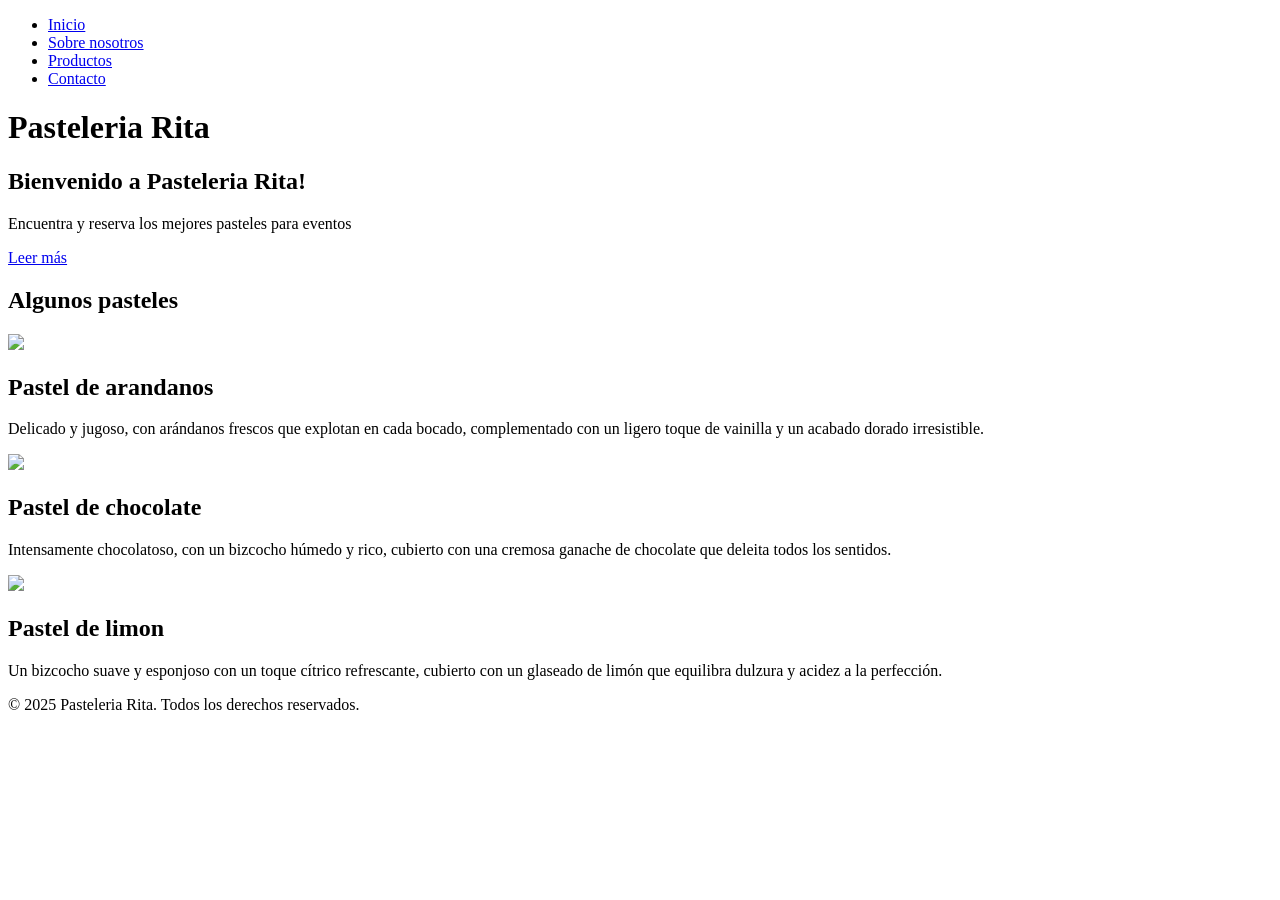
==== index.html @ a58431d0 "Agregue linea de separacion en  index.html" ====
<!DOCTYPE html>
<html lang="es">
<head>
    <meta charset="UTF-8">
    <meta name="viewport" content="width=device-width, initial-scale=1.0">
    <title>Pasteleria Rita</title>
    <link rel="preconnect" href="https://fonts.googleapis.com">
<link rel="preconnect" href="https://fonts.gstatic.com" crossorigin>
<link href="https://fonts.googleapis.com/css2?family=Playwrite+AU+SA:wght@100..400&display=swap" rel="stylesheet">
    <link rel="stylesheet" href="styles.css">
    <style>
        @font-face {
            font-family: 'Icons';
            src: url('fonts/icons.woff2') format('woff2'), url('fonts/icons.woff') format('woff');
            font-weight: normal;
            font-style: normal;
        }
        
    </style>
    
</head>
    
<body>

        <link rel="preconnect" href="https://fonts.googleapis.com">
        <link rel="preconnect" href="https://fonts.gstatic.com" crossorigin>
        <link href="https://fonts.googleapis.com/css2?family=Ingrid+Darling&display=swap" rel="stylesheet"> 

    <header>

        <div class="botonesHeader">
            <nav>
                <ul>
                    <li><a href="index.html">Inicio</a></li>
                    <li><a href="sobre nosotros.html">Sobre nosotros</a></li>
                    <li><a href="#services">Productos</a></li>
                    <li><a href="#contact">Contacto</a></li>
                </ul>
            </nav>
        </div>

        <div id="logo"> <h1>Pasteleria Rita</h1></div>

    </header>

    <section id="hero" class="hero">
        <div class="hero-text">
            <h1>Bienvenido a Pasteleria Rita!</h1>
            <p>Encuentra y reserva los mejores 
                pasteles para eventos</p>
            <a href="pagina2.html" class="boton">Leer más</a>
        
    </section>

    <!--<section id="services" class="services">
        <article>
            <div class="icon"><svg xmlns="http://www.w3.org/2000/svg" height="40px" viewBox="0 -960 960 960" width="40px" fill="undefined"><path d="M186.67-633.33h586.66v-113.34H186.67v113.34Zm0 0v-113.34 113.34Zm0 553.33q-27 0-46.84-19.83Q120-119.67 120-146.67v-600q0-27 19.83-46.83 19.84-19.83 46.84-19.83h56.66V-880h70v66.67h333.34V-880h70v66.67h56.66q27 0 46.84 19.83Q840-773.67 840-746.67v280.34q-15.78-7.86-32.39-13.1-16.61-5.24-34.28-8.24v-79H186.67v420h296.66q6.34 18.67 14.84 35 8.5 16.34 20.16 31.67H186.67Zm540.66 40q-79.95 0-136.31-56.35-56.35-56.36-56.35-136.32 0-79.95 56.35-136.31 56.36-56.35 136.31-56.35 79.96 0 136.32 56.35Q920-312.62 920-232.67q0 79.96-56.35 136.32Q807.29-40 727.33-40Zm61.17-93.67 27.83-28-75-75v-112H702V-222l86.5 88.33Z"/></svg></div>
            <h2>Agendar pedido</h2>
            <p>Programa facilmente tus pedidos</p>
            <button>Leer más</button>
        </article>
        <article>
            <svg xmlns="http://www.w3.org/2000/svg" height="40px" viewBox="0 -960 960 960" width="40px" fill="#000000"><path d="M796-120q-119 0-240-55.5T333-333Q231-435 175.5-556T120-796q0-18.86 12.57-31.43T164-840h147.33q14 0 24.34 9.83Q346-820.33 349.33-806l26.62 130.43q2.05 14.9-.62 26.24-2.66 11.33-10.82 19.48L265.67-530q24 41.67 52.5 78.5T381-381.33q35 35.66 73.67 65.5Q493.33-286 536-262.67l94.67-96.66q9.66-10.34 23.26-14.5 13.61-4.17 26.74-2.17L806-349.33q14.67 4 24.33 15.53Q840-322.27 840-308v144q0 18.86-12.57 31.43T796-120ZM233-592l76-76.67-21-104.66H187q3 41.66 13.67 86Q211.33-643 233-592Zm365.33 361.33q40.34 18.34 85.84 29.67 45.5 11.33 89.16 13.67V-288l-100-20.33-75 77.66ZM233-592Zm365.33 361.33Z"/></svg>            <h2>Contacto</h2>
            <p>Contactanos por  teléfono, correo  electrónico o visita nuestro local</p>
            <button>Leer más</button>
        </article>
        <article>
            <svg xmlns="http://www.w3.org/2000/svg" height="40px" viewBox="0 -960 960 960" width="40px" fill="#000000"><path d="M240-200h120v-240h240v240h120v-360L480-740 240-560v360Zm-80 80v-480l320-240 320 240v480H520v-240h-80v240H160Zm320-350Z"/></svg>            <h2>Ubiación</h2>
            <p>Visita nuestro local para ver nuestros pasteles artesanales</p>
            <button>Leer más</button>
        </article> -->


        
    <section class="intermedio">
        <h1 class="TituloInt">Algunos pasteles</h1>
        <link href="https://fonts.googleapis.com/css2?family=Ingrid+Darling&display=swap" rel="stylesheet">
        <link rel="stylesheet" href="styles.css">
      </section>
    </section>

<!--000000000000000000000000000000000000000000000000000000000000000000000000000000000000000000000000000000000000000000000000000000000000000000000000000-->
    <section class="inferior">
        <img src="Image/ArandanosPag1.jpeg">
        <div class="textoCol1">
            <h2>Pastel de arandanos</h2>
            <p>Delicado y jugoso, con arándanos frescos que explotan en cada bocado, complementado con un ligero toque de vainilla y un acabado dorado irresistible.</p>
        </div>
    </section>
<!--000000000000000000000000000000000000000000000000000000000000000000000000000000000000000000000000000000000000000000000000000000000000000000000000000-->
    <section class="separador">

    </section>
<!--000000000000000000000000000000000000000000000000000000000000000000000000000000000000000000000000000000000000000000000000000000000000000000000000000-->
    <section class="inferior2">
        <img src="Image/ChocolatePag1.jpeg">
        <div class="textoCol2">
            <h2>Pastel de chocolate</h2>
            <p>Intensamente chocolatoso, con un bizcocho húmedo y rico, cubierto con una cremosa ganache de chocolate que deleita todos los sentidos.</p>        
        </div>
    </section>
<!--000000000000000000000000000000000000000000000000000000000000000000000000000000000000000000000000000000000000000000000000000000000000000000000000000-->
    <section class="separador">

    </section> 
<!--000000000000000000000000000000000000000000000000000000000000000000000000000000000000000000000000000000000000000000000000000000000000000000000000000-->
    <section class="inferior3">
        <img src="Image/LimonPag1.jpeg">
        <div class="textoCol3">
            <h2>Pastel de limon</h2>
            <p>Un bizcocho suave y esponjoso con un toque cítrico refrescante, cubierto con un glaseado de limón que equilibra dulzura y acidez a la perfección.</p>      
        </div>
    </section>


    <footer>
        
        <p>&copy; 2025 Pasteleria Rita. Todos los derechos reservados.</p>
    </footer>
</body>
</html>
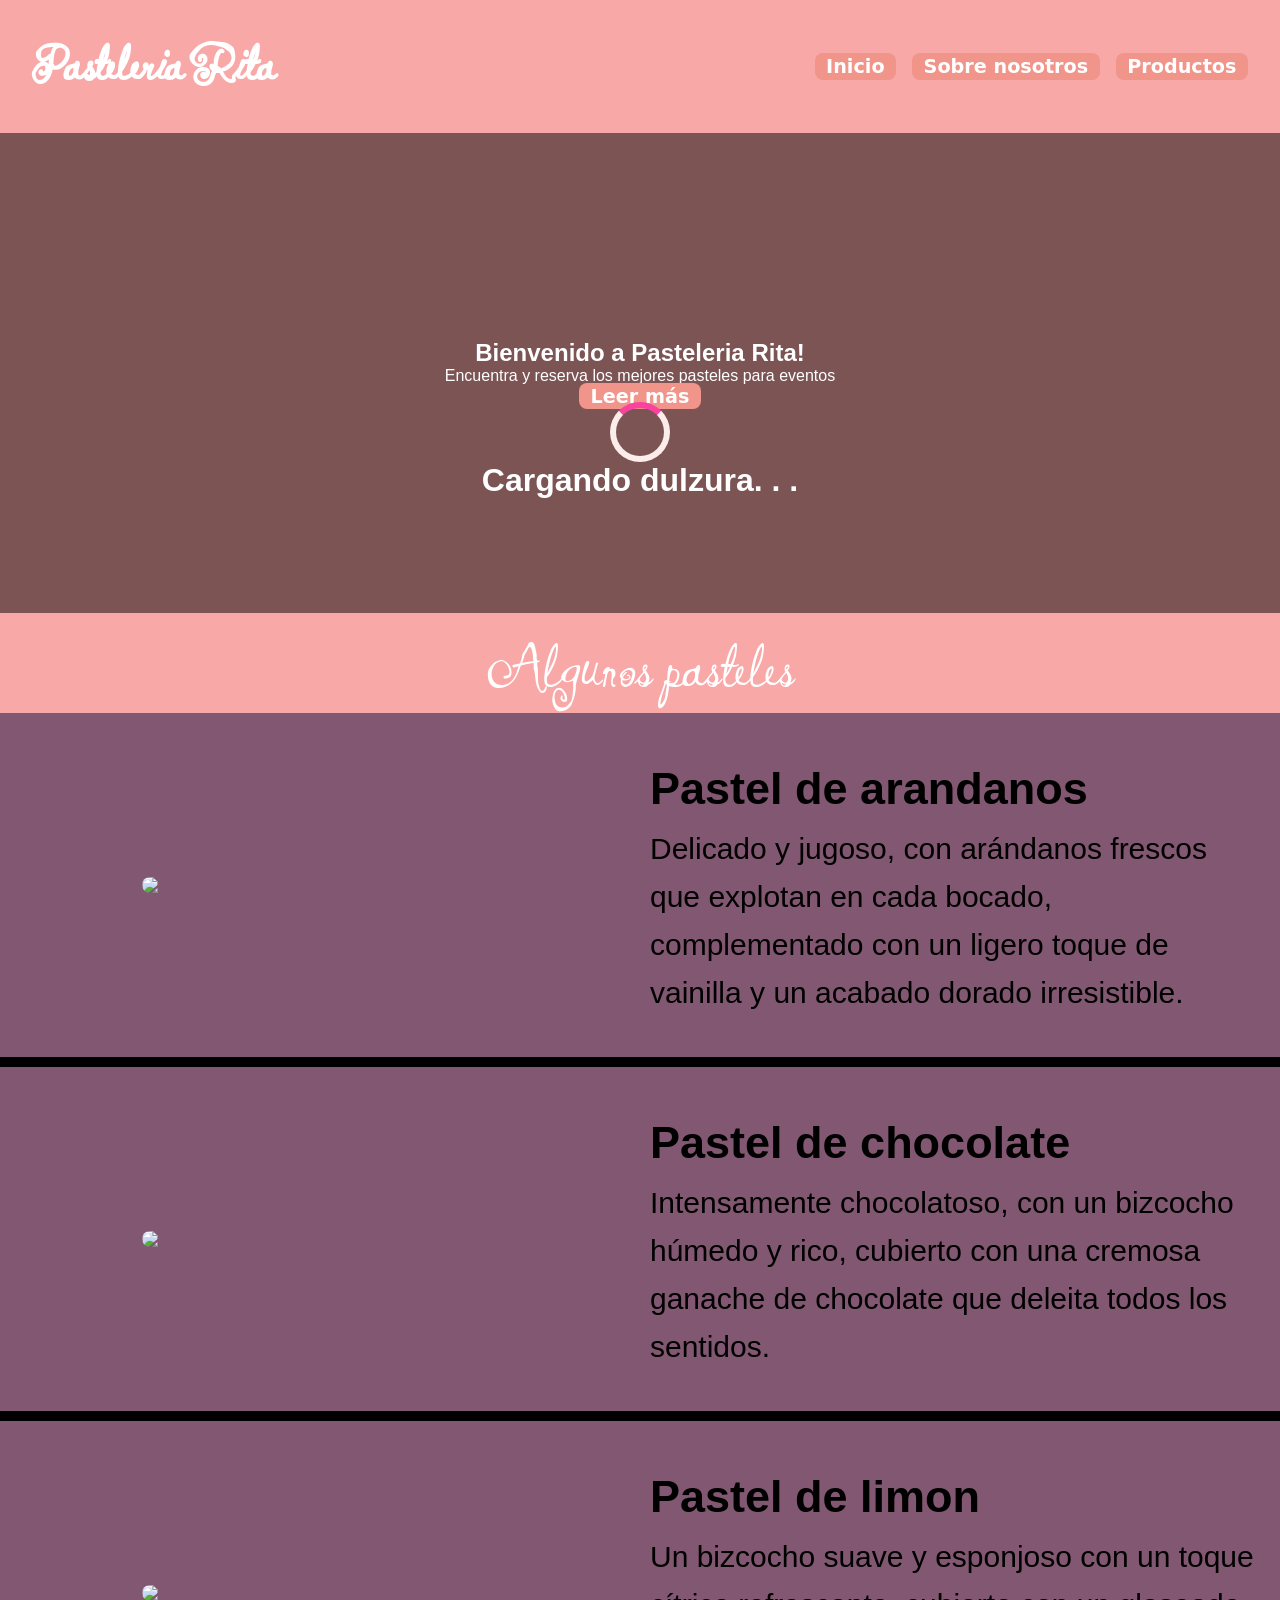
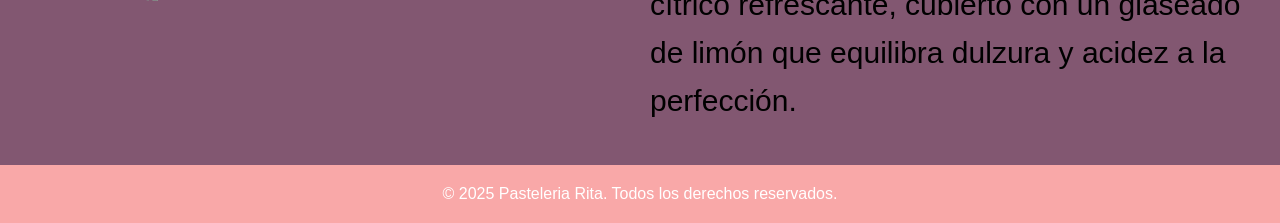
==== commit 5f9d1c5d: "Cargado de última versión" ====
--- a/index.html
+++ b/index.html
@@ -1,12 +1,22 @@
 <!DOCTYPE html>
 <html lang="es">
 <head>
+
     <meta charset="UTF-8">
-    <meta name="viewport" content="width=device-width, initial-scale=1.0">
+    <meta name="description" content="¡La Pastelería Rita estrena su nueva página web! Visitala para ver nustros productos.">
+    <meta name="keywords" content="pastelería, Rita, pasteles, celíacos, veganos, diabéticos, comida, tortas">
+    <meta name="author" content="Agustín Orlando, Veralucia Torales, Rafael Trápani">
+    <meta property="og:title" content="Pastelería Rita">
+    <meta property="og:description" content="¡La Pastelería Rita estrena su nueva página web! Visitala para ver nustros productos.">
+    <meta property="og:type" content="website">
+    <meta property="og:image" content="menu">
+    <meta property="og:url" content="https://mbupu.github.io/pasteleria_rita/">
+
     <title>Pasteleria Rita</title>
     <link rel="preconnect" href="https://fonts.googleapis.com">
 <link rel="preconnect" href="https://fonts.gstatic.com" crossorigin>
 <link href="https://fonts.googleapis.com/css2?family=Playwrite+AU+SA:wght@100..400&display=swap" rel="stylesheet">
+    <link rel="stylesheet" href="https://cdn.jsdelivr.net/npm/bootstrap-icons@1.11.3/font/bootstrap-icons.min.css">
     <link rel="stylesheet" href="styles.css">
     <style>
         @font-face {
@@ -19,103 +29,111 @@
     </style>
     
 </head>
-    
 <body>
+    <div id="loader">
+        <div class="spinner"></div>
+        <h1>Cargando dulzura. . .</h1>
+    </div>
 
-        <link rel="preconnect" href="https://fonts.googleapis.com">
-        <link rel="preconnect" href="https://fonts.gstatic.com" crossorigin>
-        <link href="https://fonts.googleapis.com/css2?family=Ingrid+Darling&display=swap" rel="stylesheet"> 
+            <link rel="preconnect" href="https://fonts.googleapis.com">
+            <link rel="preconnect" href="https://fonts.gstatic.com" crossorigin>
+            <link href="https://fonts.googleapis.com/css2?family=Ingrid+Darling&display=swap" rel="stylesheet"> 
 
-    <header>
+        <header>
 
-        <div class="botonesHeader">
-            <nav>
-                <ul>
-                    <li><a href="index.html">Inicio</a></li>
-                    <li><a href="sobre nosotros.html">Sobre nosotros</a></li>
-                    <li><a href="#services">Productos</a></li>
-                    <li><a href="#contact">Contacto</a></li>
-                </ul>
-            </nav>
-        </div>
+            <div class="logo"> <h1>Pasteleria Rita</h1></div>
 
-        <div id="logo"> <h1>Pasteleria Rita</h1></div>
+            <button class="abrir-menu" id="abrir"><i class="bi bi-list"></i></button>
+            
+                <nav class="nav" id="nav">
 
-    </header>
+                    <button class="cerrar-menu" id="cerrar"><i class="bi bi-x"></i></button>
+                    <ul class="nav-list">
+                        <li><a href="index.html">Inicio</a></li>
+                        <li><a href="sobre%20nosotros.html">Sobre nosotros</a></li>
+                        <li><a href="pagina2.html">Productos</a></li>
+                    </ul>
+                </nav>
+            
 
-    <section id="hero" class="hero">
-        <div class="hero-text">
-            <h1>Bienvenido a Pasteleria Rita!</h1>
-            <p>Encuentra y reserva los mejores 
-                pasteles para eventos</p>
-            <a href="pagina2.html" class="boton">Leer más</a>
-        
-    </section>
+        </header>
 
-    <!--<section id="services" class="services">
-        <article>
-            <div class="icon"><svg xmlns="http://www.w3.org/2000/svg" height="40px" viewBox="0 -960 960 960" width="40px" fill="undefined"><path d="M186.67-633.33h586.66v-113.34H186.67v113.34Zm0 0v-113.34 113.34Zm0 553.33q-27 0-46.84-19.83Q120-119.67 120-146.67v-600q0-27 19.83-46.83 19.84-19.83 46.84-19.83h56.66V-880h70v66.67h333.34V-880h70v66.67h56.66q27 0 46.84 19.83Q840-773.67 840-746.67v280.34q-15.78-7.86-32.39-13.1-16.61-5.24-34.28-8.24v-79H186.67v420h296.66q6.34 18.67 14.84 35 8.5 16.34 20.16 31.67H186.67Zm540.66 40q-79.95 0-136.31-56.35-56.35-56.36-56.35-136.32 0-79.95 56.35-136.31 56.36-56.35 136.31-56.35 79.96 0 136.32 56.35Q920-312.62 920-232.67q0 79.96-56.35 136.32Q807.29-40 727.33-40Zm61.17-93.67 27.83-28-75-75v-112H702V-222l86.5 88.33Z"/></svg></div>
-            <h2>Agendar pedido</h2>
-            <p>Programa facilmente tus pedidos</p>
-            <button>Leer más</button>
-        </article>
-        <article>
-            <svg xmlns="http://www.w3.org/2000/svg" height="40px" viewBox="0 -960 960 960" width="40px" fill="#000000"><path d="M796-120q-119 0-240-55.5T333-333Q231-435 175.5-556T120-796q0-18.86 12.57-31.43T164-840h147.33q14 0 24.34 9.83Q346-820.33 349.33-806l26.62 130.43q2.05 14.9-.62 26.24-2.66 11.33-10.82 19.48L265.67-530q24 41.67 52.5 78.5T381-381.33q35 35.66 73.67 65.5Q493.33-286 536-262.67l94.67-96.66q9.66-10.34 23.26-14.5 13.61-4.17 26.74-2.17L806-349.33q14.67 4 24.33 15.53Q840-322.27 840-308v144q0 18.86-12.57 31.43T796-120ZM233-592l76-76.67-21-104.66H187q3 41.66 13.67 86Q211.33-643 233-592Zm365.33 361.33q40.34 18.34 85.84 29.67 45.5 11.33 89.16 13.67V-288l-100-20.33-75 77.66ZM233-592Zm365.33 361.33Z"/></svg>            <h2>Contacto</h2>
-            <p>Contactanos por  teléfono, correo  electrónico o visita nuestro local</p>
-            <button>Leer más</button>
-        </article>
-        <article>
-            <svg xmlns="http://www.w3.org/2000/svg" height="40px" viewBox="0 -960 960 960" width="40px" fill="#000000"><path d="M240-200h120v-240h240v240h120v-360L480-740 240-560v360Zm-80 80v-480l320-240 320 240v480H520v-240h-80v240H160Zm320-350Z"/></svg>            <h2>Ubiación</h2>
-            <p>Visita nuestro local para ver nuestros pasteles artesanales</p>
-            <button>Leer más</button>
-        </article> -->
+        <section id="hero" class="hero">
+            <div class="hero-text">
+                <h1 class="h1Hero">Bienvenido a Pasteleria Rita!</h1>
+                <p class="p1Hero">Encuentra y reserva los mejores pasteles para eventos</p>
+                <a href="pagina2.html" class="boton">Leer más</a>
+            
+        </section>
+
+        <!--<section id="services" class="services">
+            <article>
+                <div class="icon"><svg xmlns="http://www.w3.org/2000/svg" height="40px" viewBox="0 -960 960 960" width="40px" fill="undefined"><path d="M186.67-633.33h586.66v-113.34H186.67v113.34Zm0 0v-113.34 113.34Zm0 553.33q-27 0-46.84-19.83Q120-119.67 120-146.67v-600q0-27 19.83-46.83 19.84-19.83 46.84-19.83h56.66V-880h70v66.67h333.34V-880h70v66.67h56.66q27 0 46.84 19.83Q840-773.67 840-746.67v280.34q-15.78-7.86-32.39-13.1-16.61-5.24-34.28-8.24v-79H186.67v420h296.66q6.34 18.67 14.84 35 8.5 16.34 20.16 31.67H186.67Zm540.66 40q-79.95 0-136.31-56.35-56.35-56.36-56.35-136.32 0-79.95 56.35-136.31 56.36-56.35 136.31-56.35 79.96 0 136.32 56.35Q920-312.62 920-232.67q0 79.96-56.35 136.32Q807.29-40 727.33-40Zm61.17-93.67 27.83-28-75-75v-112H702V-222l86.5 88.33Z"/></svg></div>
+                <h2>Agendar pedido</h2>
+                <p>Programa facilmente tus pedidos</p>
+                <button>Leer más</button>
+            </article>
+            <article>
+                <svg xmlns="http://www.w3.org/2000/svg" height="40px" viewBox="0 -960 960 960" width="40px" fill="#000000"><path d="M796-120q-119 0-240-55.5T333-333Q231-435 175.5-556T120-796q0-18.86 12.57-31.43T164-840h147.33q14 0 24.34 9.83Q346-820.33 349.33-806l26.62 130.43q2.05 14.9-.62 26.24-2.66 11.33-10.82 19.48L265.67-530q24 41.67 52.5 78.5T381-381.33q35 35.66 73.67 65.5Q493.33-286 536-262.67l94.67-96.66q9.66-10.34 23.26-14.5 13.61-4.17 26.74-2.17L806-349.33q14.67 4 24.33 15.53Q840-322.27 840-308v144q0 18.86-12.57 31.43T796-120ZM233-592l76-76.67-21-104.66H187q3 41.66 13.67 86Q211.33-643 233-592Zm365.33 361.33q40.34 18.34 85.84 29.67 45.5 11.33 89.16 13.67V-288l-100-20.33-75 77.66ZM233-592Zm365.33 361.33Z"/></svg>            <h2>Contacto</h2>
+                <p>Contactanos por  teléfono, correo  electrónico o visita nuestro local</p>
+                <button>Leer más</button>
+            </article>
+            <article>
+                <svg xmlns="http://www.w3.org/2000/svg" height="40px" viewBox="0 -960 960 960" width="40px" fill="#000000"><path d="M240-200h120v-240h240v240h120v-360L480-740 240-560v360Zm-80 80v-480l320-240 320 240v480H520v-240h-80v240H160Zm320-350Z"/></svg>            <h2>Ubiación</h2>
+                <p>Visita nuestro local para ver nuestros pasteles artesanales</p>
+                <button>Leer más</button>
+            </article> -->
 
 
-        
-    <section class="intermedio">
-        <h1 class="TituloInt">Algunos pasteles</h1>
-        <link href="https://fonts.googleapis.com/css2?family=Ingrid+Darling&display=swap" rel="stylesheet">
-        <link rel="stylesheet" href="styles.css">
-      </section>
-    </section>
+            
+        <section class="intermedio">
+            <h1 class="TituloInt">Algunos pasteles</h1>
+            <link href="https://fonts.googleapis.com/css2?family=Ingrid+Darling&display=swap" rel="stylesheet">
+            <link rel="stylesheet" href="styles.css">
+        </section>
+        </section>
 
-<!--000000000000000000000000000000000000000000000000000000000000000000000000000000000000000000000000000000000000000000000000000000000000000000000000000-->
-    <section class="inferior">
-        <img src="Image/ArandanosPag1.jpeg">
-        <div class="textoCol1">
-            <h2>Pastel de arandanos</h2>
-            <p>Delicado y jugoso, con arándanos frescos que explotan en cada bocado, complementado con un ligero toque de vainilla y un acabado dorado irresistible.</p>
-        </div>
-    </section>
-<!--000000000000000000000000000000000000000000000000000000000000000000000000000000000000000000000000000000000000000000000000000000000000000000000000000-->
-    <section class="separador">
+    <!--000000000000000000000000000000000000000000000000000000000000000000000000000000000000000000000000000000000000000000000000000000000000000000000000000-->
+        <section class="inferior">
+            <img src="Image/ArandanosPag1.jpeg">
+            <div class="textoCol1">
+                <h2>Pastel de arandanos</h2>
+                <p>Delicado y jugoso, con arándanos frescos que explotan en cada bocado, complementado con un ligero toque de vainilla y un acabado dorado irresistible.</p>
+            </div>
+        </section>
+    <!--000000000000000000000000000000000000000000000000000000000000000000000000000000000000000000000000000000000000000000000000000000000000000000000000000-->
+        <section class="separador">
 
-    </section>
-<!--000000000000000000000000000000000000000000000000000000000000000000000000000000000000000000000000000000000000000000000000000000000000000000000000000-->
-    <section class="inferior2">
-        <img src="Image/ChocolatePag1.jpeg">
-        <div class="textoCol2">
-            <h2>Pastel de chocolate</h2>
-            <p>Intensamente chocolatoso, con un bizcocho húmedo y rico, cubierto con una cremosa ganache de chocolate que deleita todos los sentidos.</p>        
-        </div>
-    </section>
-<!--000000000000000000000000000000000000000000000000000000000000000000000000000000000000000000000000000000000000000000000000000000000000000000000000000-->
-    <section class="separador">
+        </section>
+    <!--000000000000000000000000000000000000000000000000000000000000000000000000000000000000000000000000000000000000000000000000000000000000000000000000000-->
+        <section class="inferior2">
+            <img src="Image/ChocolatePag1.jpeg">
+            <div class="textoCol2">
+                <h2>Pastel de chocolate</h2>
+                <p>Intensamente chocolatoso, con un bizcocho húmedo y rico, cubierto con una cremosa ganache de chocolate que deleita todos los sentidos.</p>        
+            </div>
+        </section>
+    <!--000000000000000000000000000000000000000000000000000000000000000000000000000000000000000000000000000000000000000000000000000000000000000000000000000-->
+        <section class="separador">
 
-    </section> 
-<!--000000000000000000000000000000000000000000000000000000000000000000000000000000000000000000000000000000000000000000000000000000000000000000000000000-->
-    <section class="inferior3">
-        <img src="Image/LimonPag1.jpeg">
-        <div class="textoCol3">
-            <h2>Pastel de limon</h2>
-            <p>Un bizcocho suave y esponjoso con un toque cítrico refrescante, cubierto con un glaseado de limón que equilibra dulzura y acidez a la perfección.</p>      
-        </div>
-    </section>
+        </section> 
+    <!--000000000000000000000000000000000000000000000000000000000000000000000000000000000000000000000000000000000000000000000000000000000000000000000000000-->
+        <section class="inferior3">
+            <img src="Image/LimonPag1.jpeg">
+            <div class="textoCol3">
+                <h2>Pastel de limon</h2>
+                <p>Un bizcocho suave y esponjoso con un toque cítrico refrescante, cubierto con un glaseado de limón que equilibra dulzura y acidez a la perfección.</p>      
+            </div>
+        </section>
 
 
-    <footer>
-        
-        <p>&copy; 2025 Pasteleria Rita. Todos los derechos reservados.</p>
-    </footer>
+        <footer class="footer">
+            
+            <p>&copy; 2025 Pasteleria Rita. Todos los derechos reservados.</p>
+        </footer>
+
+    </div>
+
+    <script src="script.js"></script>
 </body>
 </html>
--- a/styles.css
+++ b/styles.css
@@ -0,0 +1,382 @@
+:root {
+    --color-primary: #F9A8A8;
+    --color-secondary: #f3f1ef;
+    --color-accent: #F9A8A8;
+    --font-family: 'Arial', sans-serif;
+    --font-size: 1rem;
+}
+
+*{
+  margin: 0;
+  padding: 0;
+  box-sizing: border-box;
+}
+
+header{
+  display: flex;
+  align-items: center;
+  justify-content: space-between;
+  padding: 2rem;
+  background-color: #F9A8A8;
+}
+
+.logo {
+  font-family: "Ingrid Darling", cursive;
+  color: #ffffff;
+  font-size: 28px;
+}
+
+.nav-list {
+  list-style-type: none;
+  display: flex;
+  gap: 1rem;
+}
+
+.nav-list li a {
+  text-decoration: none;
+}
+
+.boton{
+  text-decoration: none;
+}
+
+.abrir-menu, .cerrar-menu {
+  display: none;
+}
+
+@media (max-width: 840px) {
+  .abrir-menu, .cerrar-menu{
+    display: block;
+    border: 0;
+    font-size: 2rem;
+    background-color: transparent;
+    cursor: pointer;
+  }
+
+  .nav{
+    opacity: 0;
+    visibility: hidden;
+    display: flex;
+    flex-direction: column;
+    align-items: end;
+    gap: 2rem;
+    position: absolute;
+    top: 0;
+    right: 0;
+    background-color: #cd8888; /*probar #825771, #cd8888 o #F9A8A8*/
+    padding: 3rem;
+    bottom: 0;
+    box-shadow: 0 0 0 100vmax rgba(0, 0, 0, 0.5);
+    z-index: 50;
+  }
+
+  .nav.visible{
+    opacity: 1;
+    visibility: visible;
+  }
+
+  .nav-list {
+    flex-direction: column;
+    align-items: end;
+  }
+
+  .cerrar-menu{
+    display: block;
+  }
+
+}
+
+.TituloInt{
+    font-family: "Ingrid Darling", cursive;
+    font-weight: 400;
+    font-style: normal;
+    font-size: 70px;
+    margin-top: 0;
+}
+    body {
+        margin: 0;
+        font-family: var(--font-family);
+        height: 60%;
+        display: grid;
+        grid-template-rows: auto 480px 1fr auto;
+        background-color: #F9A8A8;
+        grid-template-rows: 3;
+}
+
+.hero {
+    display: grid;
+    grid-template-columns: 1f;
+    /*padding: 2rem;*/
+    align-items: center;
+
+    background-image: 
+        linear-gradient(rgba(0, 0, 0, 0.5), rgba(0, 0, 0, 0.5)),
+        url('Image/Pastel2.avif');
+    
+    background-size: cover;
+    background-position: center;
+    background-repeat: no-repeat;
+
+    color: white; 
+    width: 100%;
+    
+}
+
+.hero-text {
+    max-width: 100%;
+    text-align: center;
+    padding: 2rem;
+}
+
+
+.hero-image img {
+    width: 100%;
+    height: 100%;
+
+}
+
+.services {
+    
+    display: flex;
+    justify-content: space-around;
+    padding: 2rem;
+    background-color: var(--color-accent);
+}
+
+.services article {
+    background: white;
+    padding: 1rem;
+    border-radius: 8px;
+    text-align: center;
+    flex: 1;
+    margin: 0 1rem;
+}
+@font-face {
+    font-family: 'icons';
+    src: url('icomoon.woff') format('woff2');
+       
+    font-weight: normal;
+    font-style: normal;
+}
+
+footer {
+    text-align: center;
+    padding: 20px;
+    background-color: var(--color-primary);
+    color: white;
+}
+
+.social-media {
+    margin-bottom: 0.5rem;
+}
+
+.social-media .icon {
+    font-family: 'Icons';
+    margin: 0 0.5rem;
+    font-size: 1.5rem;
+}
+
+/* button {
+  --c:  #cb4335; 
+  
+  box-shadow: 0 0 0 .1em inset var(--c); 
+  --_g: linear-gradient(var(--c) 0 0) no-repeat;
+  background: 
+    var(--_g) calc(var(--_p,0%) - 100%) 0%,
+    var(--_g) calc(200% - var(--_p,0%)) 0%,
+    var(--_g) calc(var(--_p,0%) - 100%) 100%,
+    var(--_g) calc(200% - var(--_p,0%)) 100%;
+  background-size: 50.5% calc(var(--_p,0%)/2 + .5%);
+  outline-offset: .1em;
+  transition: background-size .4s, background-position 0s .4s;
+} */
+ 
+button:hover {
+  --_p: 100%;
+  transition: background-position .4s, background-size 0s;
+}
+button:active {
+  box-shadow: 0 0 9e9q inset #0009; 
+  background-color: var(--c);
+  color: #ffffff;
+}
+
+button {
+  font-family: system-ui, sans-serif;
+  cursor: pointer;
+  padding: .1em .6em;
+  font-weight: bold;  
+  border: none;
+  border-radius: 8px;
+  font-size: 1.2rem;
+  color: #ffffff;
+  background-color: #f1948a; 
+}
+
+#titulo{
+    align-items: center;
+}
+
+a {
+    font-family: system-ui, sans-serif;
+    cursor: pointer;
+    padding: .1em .6em;
+    font-weight: bold;  
+    border: none;
+    border-radius: 8px;
+    font-size: 1.2rem;
+    color: #ffffff;
+    background-color: #f1948a; /*#f1948a*/
+}
+
+a:hover{
+    --_p: 100%;
+    transition: background-position .4s, background-size 0s;
+    background-color:#b06d66 ;
+}
+
+
+.intermedio {
+    width: 100%;
+    background-color: #F9A8A8;
+    padding: 13px 20px;
+    text-align: center;
+    color: white;
+    box-sizing: border-box;
+    /*flex: 1;*/
+    height: 100px;
+
+}
+
+  .columna {
+    flex: 1;
+    min-width: 300px;
+  }
+  
+  .imagen img {
+    width: 100%;
+    height: auto;
+    border-radius: 10px;
+  }
+  
+  .texto {
+     font-size: 1.1rem;
+     line-height: 1.6;
+   } 
+
+  .inferior {
+    display: grid;
+    grid-template-columns: 1fr 1fr; /* dos columnas iguales */
+    gap: 20px;
+    align-items: center;
+    padding: 40px 20px;
+    background-color: #825771;
+  }
+  
+  .inferior img {
+    width: 60%;
+    height: auto;
+    border-radius: 10px;
+    align-self: center;
+    justify-self: center;
+  }
+  
+  .inferior .textoCol1 {
+    font-size: 1.1rem;
+    line-height: 1.6;
+    font-size: 30px;
+  }
+
+  /*00000000000000000000000000000000000000000000000000000000000000000000000000000000*/
+
+  .inferior2 {
+    display: grid;
+    grid-template-columns: 1fr 1fr; /* dos columnas iguales */
+    gap: 20px;
+    align-items: center;
+    padding: 40px 20px;
+    background-color: #825771;
+  }
+  
+  .inferior2 img {
+    width: 60%;
+    height: auto;
+    border-radius: 10px;
+    align-self: center;
+    justify-self: center;
+  }
+  
+  .inferior2 .textoCol2 {
+    font-size: 1.1rem;
+    line-height: 1.6;
+    font-size: 30px;
+  }
+
+  /*00000000000000000000000000000000000000000000000000000000000000000000000000000000*/
+
+  .inferior3 {
+    display: grid;
+    grid-template-columns: 1fr 1fr; /* dos columnas iguales */
+    gap: 20px;
+    align-items: center;
+    padding: 40px 20px;
+    background-color: #825771;
+  }
+  
+  .inferior3 img {
+    width: 60%;
+    height: auto;
+    border-radius: 10px;
+    align-self: center;
+    justify-self: center;
+  }
+  
+  .inferior3 .textoCol3 {
+    font-size: 1.1rem;
+    line-height: 1.6;
+    font-size: 30px;
+  }
+
+/*00000000000000000000000000000000000000000000000000000000000000000000000000000000*/
+
+.separador {
+    background-color: #000000;
+      padding: 5px 20px;
+}
+
+#loader {
+  position: fixed;
+  top: 0;
+  left: 0;
+  width: 100%;
+  height: 100%;
+  background-image: url(Image/LoaderBackground.webp);
+  background-size: cover;
+  background-position:top;
+  background-repeat: no-repeat;
+  display: flex;
+  flex-direction: column;
+  justify-content: center;
+  align-items: center;
+  z-index: 9999;
+  color: #ffffff;
+}
+
+.spinner{
+  border: 6px solid #fcedeb;
+  border-top: 6px solid #fa439f;
+  border-radius: 50%;
+  width: 60px;
+  height: 60px;
+  animation: girar 1s linear infinite;
+}
+
+@keyframes girar {
+  0% { transform: rotate(0deh);}
+  100% { transform: rotate(360deg);}
+}
+
+body.loading {
+  overflow: hidden;
+  height: 100vh;
+}
--- a/styles.css
+++ b/styles.css
@@ -0,0 +1,382 @@
+:root {
+    --color-primary: #F9A8A8;
+    --color-secondary: #f3f1ef;
+    --color-accent: #F9A8A8;
+    --font-family: 'Arial', sans-serif;
+    --font-size: 1rem;
+}
+
+*{
+  margin: 0;
+  padding: 0;
+  box-sizing: border-box;
+}
+
+header{
+  display: flex;
+  align-items: center;
+  justify-content: space-between;
+  padding: 2rem;
+  background-color: #F9A8A8;
+}
+
+.logo {
+  font-family: "Ingrid Darling", cursive;
+  color: #ffffff;
+  font-size: 28px;
+}
+
+.nav-list {
+  list-style-type: none;
+  display: flex;
+  gap: 1rem;
+}
+
+.nav-list li a {
+  text-decoration: none;
+}
+
+.boton{
+  text-decoration: none;
+}
+
+.abrir-menu, .cerrar-menu {
+  display: none;
+}
+
+@media (max-width: 840px) {
+  .abrir-menu, .cerrar-menu{
+    display: block;
+    border: 0;
+    font-size: 2rem;
+    background-color: transparent;
+    cursor: pointer;
+  }
+
+  .nav{
+    opacity: 0;
+    visibility: hidden;
+    display: flex;
+    flex-direction: column;
+    align-items: end;
+    gap: 2rem;
+    position: absolute;
+    top: 0;
+    right: 0;
+    background-color: #cd8888; /*probar #825771, #cd8888 o #F9A8A8*/
+    padding: 3rem;
+    bottom: 0;
+    box-shadow: 0 0 0 100vmax rgba(0, 0, 0, 0.5);
+    z-index: 50;
+  }
+
+  .nav.visible{
+    opacity: 1;
+    visibility: visible;
+  }
+
+  .nav-list {
+    flex-direction: column;
+    align-items: end;
+  }
+
+  .cerrar-menu{
+    display: block;
+  }
+
+}
+
+.TituloInt{
+    font-family: "Ingrid Darling", cursive;
+    font-weight: 400;
+    font-style: normal;
+    font-size: 70px;
+    margin-top: 0;
+}
+    body {
+        margin: 0;
+        font-family: var(--font-family);
+        height: 60%;
+        display: grid;
+        grid-template-rows: auto 480px 1fr auto;
+        background-color: #F9A8A8;
+        grid-template-rows: 3;
+}
+
+.hero {
+    display: grid;
+    grid-template-columns: 1f;
+    /*padding: 2rem;*/
+    align-items: center;
+
+    background-image: 
+        linear-gradient(rgba(0, 0, 0, 0.5), rgba(0, 0, 0, 0.5)),
+        url('Image/Pastel2.avif');
+    
+    background-size: cover;
+    background-position: center;
+    background-repeat: no-repeat;
+
+    color: white; 
+    width: 100%;
+    
+}
+
+.hero-text {
+    max-width: 100%;
+    text-align: center;
+    padding: 2rem;
+}
+
+
+.hero-image img {
+    width: 100%;
+    height: 100%;
+
+}
+
+.services {
+    
+    display: flex;
+    justify-content: space-around;
+    padding: 2rem;
+    background-color: var(--color-accent);
+}
+
+.services article {
+    background: white;
+    padding: 1rem;
+    border-radius: 8px;
+    text-align: center;
+    flex: 1;
+    margin: 0 1rem;
+}
+@font-face {
+    font-family: 'icons';
+    src: url('icomoon.woff') format('woff2');
+       
+    font-weight: normal;
+    font-style: normal;
+}
+
+footer {
+    text-align: center;
+    padding: 20px;
+    background-color: var(--color-primary);
+    color: white;
+}
+
+.social-media {
+    margin-bottom: 0.5rem;
+}
+
+.social-media .icon {
+    font-family: 'Icons';
+    margin: 0 0.5rem;
+    font-size: 1.5rem;
+}
+
+/* button {
+  --c:  #cb4335; 
+  
+  box-shadow: 0 0 0 .1em inset var(--c); 
+  --_g: linear-gradient(var(--c) 0 0) no-repeat;
+  background: 
+    var(--_g) calc(var(--_p,0%) - 100%) 0%,
+    var(--_g) calc(200% - var(--_p,0%)) 0%,
+    var(--_g) calc(var(--_p,0%) - 100%) 100%,
+    var(--_g) calc(200% - var(--_p,0%)) 100%;
+  background-size: 50.5% calc(var(--_p,0%)/2 + .5%);
+  outline-offset: .1em;
+  transition: background-size .4s, background-position 0s .4s;
+} */
+ 
+button:hover {
+  --_p: 100%;
+  transition: background-position .4s, background-size 0s;
+}
+button:active {
+  box-shadow: 0 0 9e9q inset #0009; 
+  background-color: var(--c);
+  color: #ffffff;
+}
+
+button {
+  font-family: system-ui, sans-serif;
+  cursor: pointer;
+  padding: .1em .6em;
+  font-weight: bold;  
+  border: none;
+  border-radius: 8px;
+  font-size: 1.2rem;
+  color: #ffffff;
+  background-color: #f1948a; 
+}
+
+#titulo{
+    align-items: center;
+}
+
+a {
+    font-family: system-ui, sans-serif;
+    cursor: pointer;
+    padding: .1em .6em;
+    font-weight: bold;  
+    border: none;
+    border-radius: 8px;
+    font-size: 1.2rem;
+    color: #ffffff;
+    background-color: #f1948a; /*#f1948a*/
+}
+
+a:hover{
+    --_p: 100%;
+    transition: background-position .4s, background-size 0s;
+    background-color:#b06d66 ;
+}
+
+
+.intermedio {
+    width: 100%;
+    background-color: #F9A8A8;
+    padding: 13px 20px;
+    text-align: center;
+    color: white;
+    box-sizing: border-box;
+    /*flex: 1;*/
+    height: 100px;
+
+}
+
+  .columna {
+    flex: 1;
+    min-width: 300px;
+  }
+  
+  .imagen img {
+    width: 100%;
+    height: auto;
+    border-radius: 10px;
+  }
+  
+  .texto {
+     font-size: 1.1rem;
+     line-height: 1.6;
+   } 
+
+  .inferior {
+    display: grid;
+    grid-template-columns: 1fr 1fr; /* dos columnas iguales */
+    gap: 20px;
+    align-items: center;
+    padding: 40px 20px;
+    background-color: #825771;
+  }
+  
+  .inferior img {
+    width: 60%;
+    height: auto;
+    border-radius: 10px;
+    align-self: center;
+    justify-self: center;
+  }
+  
+  .inferior .textoCol1 {
+    font-size: 1.1rem;
+    line-height: 1.6;
+    font-size: 30px;
+  }
+
+  /*00000000000000000000000000000000000000000000000000000000000000000000000000000000*/
+
+  .inferior2 {
+    display: grid;
+    grid-template-columns: 1fr 1fr; /* dos columnas iguales */
+    gap: 20px;
+    align-items: center;
+    padding: 40px 20px;
+    background-color: #825771;
+  }
+  
+  .inferior2 img {
+    width: 60%;
+    height: auto;
+    border-radius: 10px;
+    align-self: center;
+    justify-self: center;
+  }
+  
+  .inferior2 .textoCol2 {
+    font-size: 1.1rem;
+    line-height: 1.6;
+    font-size: 30px;
+  }
+
+  /*00000000000000000000000000000000000000000000000000000000000000000000000000000000*/
+
+  .inferior3 {
+    display: grid;
+    grid-template-columns: 1fr 1fr; /* dos columnas iguales */
+    gap: 20px;
+    align-items: center;
+    padding: 40px 20px;
+    background-color: #825771;
+  }
+  
+  .inferior3 img {
+    width: 60%;
+    height: auto;
+    border-radius: 10px;
+    align-self: center;
+    justify-self: center;
+  }
+  
+  .inferior3 .textoCol3 {
+    font-size: 1.1rem;
+    line-height: 1.6;
+    font-size: 30px;
+  }
+
+/*00000000000000000000000000000000000000000000000000000000000000000000000000000000*/
+
+.separador {
+    background-color: #000000;
+      padding: 5px 20px;
+}
+
+#loader {
+  position: fixed;
+  top: 0;
+  left: 0;
+  width: 100%;
+  height: 100%;
+  background-image: url(Image/LoaderBackground.webp);
+  background-size: cover;
+  background-position:top;
+  background-repeat: no-repeat;
+  display: flex;
+  flex-direction: column;
+  justify-content: center;
+  align-items: center;
+  z-index: 9999;
+  color: #ffffff;
+}
+
+.spinner{
+  border: 6px solid #fcedeb;
+  border-top: 6px solid #fa439f;
+  border-radius: 50%;
+  width: 60px;
+  height: 60px;
+  animation: girar 1s linear infinite;
+}
+
+@keyframes girar {
+  0% { transform: rotate(0deh);}
+  100% { transform: rotate(360deg);}
+}
+
+body.loading {
+  overflow: hidden;
+  height: 100vh;
+}
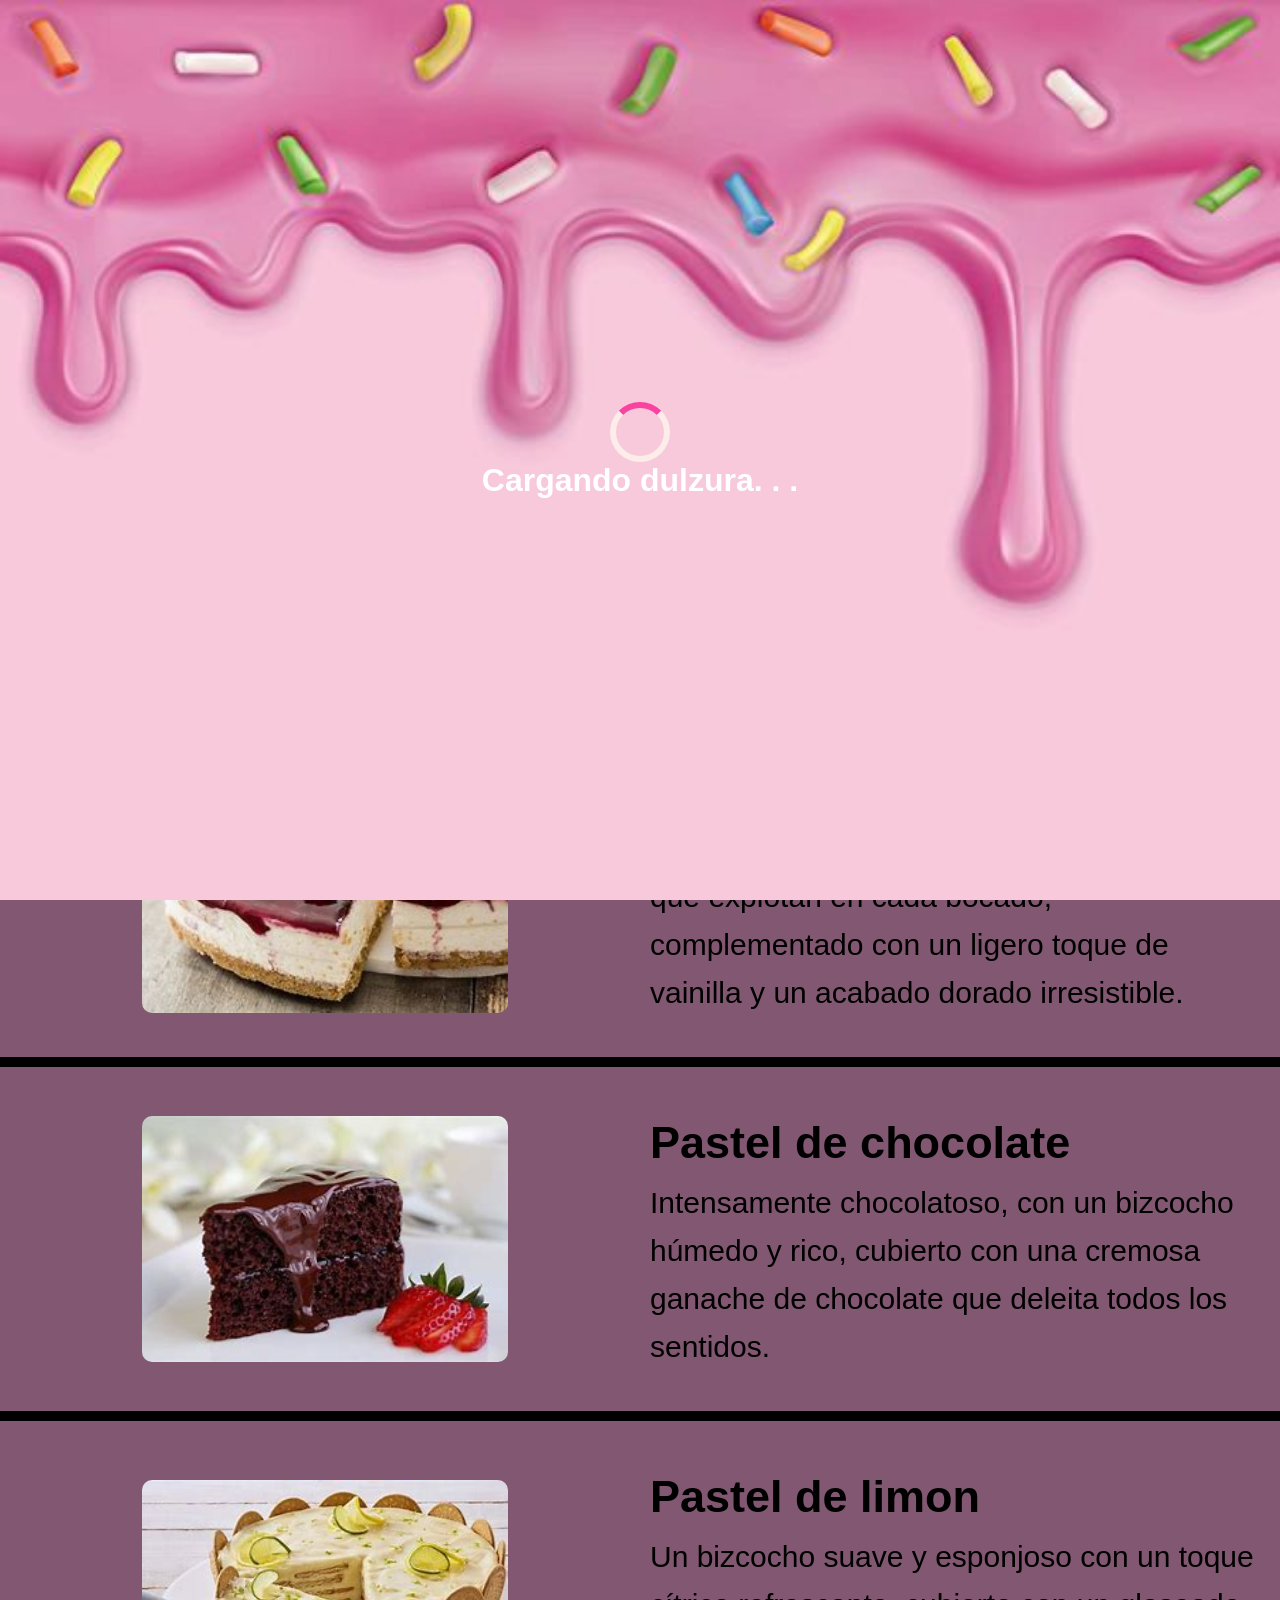
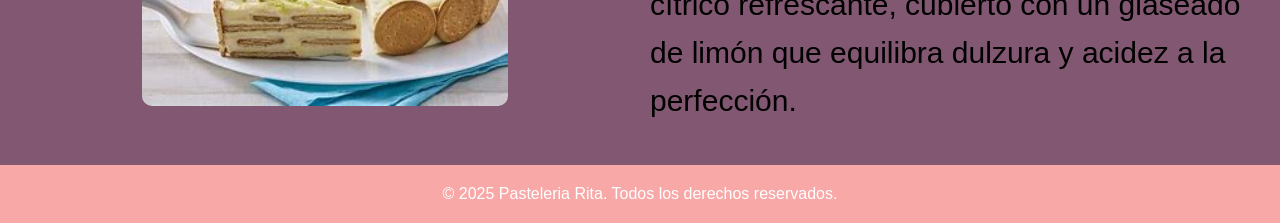
==== commit a5f3446c: "Update index.html" ====
--- a/index.html
+++ b/index.html
@@ -7,7 +7,7 @@
     <meta name="keywords" content="pastelería, Rita, pasteles, celíacos, veganos, diabéticos, comida, tortas">
     <meta name="author" content="Agustín Orlando, Veralucia Torales, Rafael Trápani">
     <meta property="og:title" content="Pastelería Rita">
-    <meta property="og:description" content="¡La Pastelería Rita estrena su nueva página web! Visitala para ver nustros productos.">
+    <meta property="og:description" content="¡La Pastelería Rita estrena su nueva página web! Visitala para ver nustros productos.">  <!-- Sección meta -->
     <meta property="og:type" content="website">
     <meta property="og:image" content="menu">
     <meta property="og:url" content="https://mbupu.github.io/pasteleria_rita/">
@@ -15,7 +15,7 @@
     <title>Pasteleria Rita</title>
     <link rel="preconnect" href="https://fonts.googleapis.com">
 <link rel="preconnect" href="https://fonts.gstatic.com" crossorigin>
-<link href="https://fonts.googleapis.com/css2?family=Playwrite+AU+SA:wght@100..400&display=swap" rel="stylesheet">
+<link href="https://fonts.googleapis.com/css2?family=Playwrite+AU+SA:wght@100..400&display=swap" rel="stylesheet">     <!-- Sección de links -->
     <link rel="stylesheet" href="https://cdn.jsdelivr.net/npm/bootstrap-icons@1.11.3/font/bootstrap-icons.min.css">
     <link rel="stylesheet" href="styles.css">
     <style>
@@ -31,26 +31,26 @@
 </head>
 <body>
     <div id="loader">
-        <div class="spinner"></div>
-        <h1>Cargando dulzura. . .</h1>
+            <div class="spinner"></div>  <!-- Loader -->      
+        <h1>Cargando dulzura. . .</h1> <!-- texto debajo del loader -->
     </div>
-
+            
             <link rel="preconnect" href="https://fonts.googleapis.com">
             <link rel="preconnect" href="https://fonts.gstatic.com" crossorigin>
-            <link href="https://fonts.googleapis.com/css2?family=Ingrid+Darling&display=swap" rel="stylesheet"> 
+            <link href="https://fonts.googleapis.com/css2?family=Ingrid+Darling&display=swap" rel="stylesheet"> <!-- Tipografia Ingrid Darling, cursive-->
 
         <header>
 
-            <div class="logo"> <h1>Pasteleria Rita</h1></div>
+            <div class="logo"> <h1>Pasteleria Rita</h1></div> <!-- Logo / Titulo de la pagina -->
 
-            <button class="abrir-menu" id="abrir"><i class="bi bi-list"></i></button>
+            <button class="abrir-menu" id="abrir"><i class="bi bi-list"></i></button> <!-- Boton para abrir menú hamburgesa -->
             
                 <nav class="nav" id="nav">
 
-                    <button class="cerrar-menu" id="cerrar"><i class="bi bi-x"></i></button>
+                    <button class="cerrar-menu" id="cerrar"><i class="bi bi-x"></i></button> <!-- Boton para cerrar menú hamburgesa -->
                     <ul class="nav-list">
                         <li><a href="index.html">Inicio</a></li>
-                        <li><a href="sobre%20nosotros.html">Sobre nosotros</a></li>
+                        <li><a href="sobre%20nosotros.html">Sobre nosotros</a></li> <!-- Li del header / contenido del menú hamburgesa -->
                         <li><a href="pagina2.html">Productos</a></li>
                     </ul>
                 </nav>
@@ -61,41 +61,21 @@
         <section id="hero" class="hero">
             <div class="hero-text">
                 <h1 class="h1Hero">Bienvenido a Pasteleria Rita!</h1>
-                <p class="p1Hero">Encuentra y reserva los mejores pasteles para eventos</p>
+                <p class="p1Hero">Encuentra y reserva los mejores pasteles para eventos</p> <!-- Sección hero -->
                 <a href="pagina2.html" class="boton">Leer más</a>
-            
+            </div>div>
         </section>
-
-        <!--<section id="services" class="services">
-            <article>
-                <div class="icon"><svg xmlns="http://www.w3.org/2000/svg" height="40px" viewBox="0 -960 960 960" width="40px" fill="undefined"><path d="M186.67-633.33h586.66v-113.34H186.67v113.34Zm0 0v-113.34 113.34Zm0 553.33q-27 0-46.84-19.83Q120-119.67 120-146.67v-600q0-27 19.83-46.83 19.84-19.83 46.84-19.83h56.66V-880h70v66.67h333.34V-880h70v66.67h56.66q27 0 46.84 19.83Q840-773.67 840-746.67v280.34q-15.78-7.86-32.39-13.1-16.61-5.24-34.28-8.24v-79H186.67v420h296.66q6.34 18.67 14.84 35 8.5 16.34 20.16 31.67H186.67Zm540.66 40q-79.95 0-136.31-56.35-56.35-56.36-56.35-136.32 0-79.95 56.35-136.31 56.36-56.35 136.31-56.35 79.96 0 136.32 56.35Q920-312.62 920-232.67q0 79.96-56.35 136.32Q807.29-40 727.33-40Zm61.17-93.67 27.83-28-75-75v-112H702V-222l86.5 88.33Z"/></svg></div>
-                <h2>Agendar pedido</h2>
-                <p>Programa facilmente tus pedidos</p>
-                <button>Leer más</button>
-            </article>
-            <article>
-                <svg xmlns="http://www.w3.org/2000/svg" height="40px" viewBox="0 -960 960 960" width="40px" fill="#000000"><path d="M796-120q-119 0-240-55.5T333-333Q231-435 175.5-556T120-796q0-18.86 12.57-31.43T164-840h147.33q14 0 24.34 9.83Q346-820.33 349.33-806l26.62 130.43q2.05 14.9-.62 26.24-2.66 11.33-10.82 19.48L265.67-530q24 41.67 52.5 78.5T381-381.33q35 35.66 73.67 65.5Q493.33-286 536-262.67l94.67-96.66q9.66-10.34 23.26-14.5 13.61-4.17 26.74-2.17L806-349.33q14.67 4 24.33 15.53Q840-322.27 840-308v144q0 18.86-12.57 31.43T796-120ZM233-592l76-76.67-21-104.66H187q3 41.66 13.67 86Q211.33-643 233-592Zm365.33 361.33q40.34 18.34 85.84 29.67 45.5 11.33 89.16 13.67V-288l-100-20.33-75 77.66ZM233-592Zm365.33 361.33Z"/></svg>            <h2>Contacto</h2>
-                <p>Contactanos por  teléfono, correo  electrónico o visita nuestro local</p>
-                <button>Leer más</button>
-            </article>
-            <article>
-                <svg xmlns="http://www.w3.org/2000/svg" height="40px" viewBox="0 -960 960 960" width="40px" fill="#000000"><path d="M240-200h120v-240h240v240h120v-360L480-740 240-560v360Zm-80 80v-480l320-240 320 240v480H520v-240h-80v240H160Zm320-350Z"/></svg>            <h2>Ubiación</h2>
-                <p>Visita nuestro local para ver nuestros pasteles artesanales</p>
-                <button>Leer más</button>
-            </article> -->
-
-
             
         <section class="intermedio">
             <h1 class="TituloInt">Algunos pasteles</h1>
-            <link href="https://fonts.googleapis.com/css2?family=Ingrid+Darling&display=swap" rel="stylesheet">
+            <link href="https://fonts.googleapis.com/css2?family=Ingrid+Darling&display=swap" rel="stylesheet"> <!-- Final del hero / Inicio de una nueva sección-->
             <link rel="stylesheet" href="styles.css">
         </section>
-        </section>
+        
 
     <!--000000000000000000000000000000000000000000000000000000000000000000000000000000000000000000000000000000000000000000000000000000000000000000000000000-->
         <section class="inferior">
-            <img src="Image/ArandanosPag1.jpeg">
+            <img src="Image/ArandanosPag1.jpeg"> <!-- Sección "Pastel de arandanos" -->
             <div class="textoCol1">
                 <h2>Pastel de arandanos</h2>
                 <p>Delicado y jugoso, con arándanos frescos que explotan en cada bocado, complementado con un ligero toque de vainilla y un acabado dorado irresistible.</p>
@@ -103,11 +83,11 @@
         </section>
     <!--000000000000000000000000000000000000000000000000000000000000000000000000000000000000000000000000000000000000000000000000000000000000000000000000000-->
         <section class="separador">
-
+                                            <!-- Separador -->
         </section>
     <!--000000000000000000000000000000000000000000000000000000000000000000000000000000000000000000000000000000000000000000000000000000000000000000000000000-->
         <section class="inferior2">
-            <img src="Image/ChocolatePag1.jpeg">
+            <img src="Image/ChocolatePag1.jpeg">  <!-- Sección "Pastel de chocolate" -->
             <div class="textoCol2">
                 <h2>Pastel de chocolate</h2>
                 <p>Intensamente chocolatoso, con un bizcocho húmedo y rico, cubierto con una cremosa ganache de chocolate que deleita todos los sentidos.</p>        
@@ -115,25 +95,23 @@
         </section>
     <!--000000000000000000000000000000000000000000000000000000000000000000000000000000000000000000000000000000000000000000000000000000000000000000000000000-->
         <section class="separador">
-
-        </section> 
+                                            <!-- Separador -->
+        </section>
     <!--000000000000000000000000000000000000000000000000000000000000000000000000000000000000000000000000000000000000000000000000000000000000000000000000000-->
         <section class="inferior3">
-            <img src="Image/LimonPag1.jpeg">
+            <img src="Image/LimonPag1.jpeg">  <!-- Sección "Pastel de limon" -->
             <div class="textoCol3">
                 <h2>Pastel de limon</h2>
                 <p>Un bizcocho suave y esponjoso con un toque cítrico refrescante, cubierto con un glaseado de limón que equilibra dulzura y acidez a la perfección.</p>      
             </div>
         </section>
+    <!--000000000000000000000000000000000000000000000000000000000000000000000000000000000000000000000000000000000000000000000000000000000000000000000000000-->
+
+        <footer class="footer">
+            <p>&copy; 2025 Pasteleria Rita. Todos los derechos reservados.</p>  <!-- Footer con los derechos de autor -->
+        </footer>
 
 
-        <footer class="footer">
-            
-            <p>&copy; 2025 Pasteleria Rita. Todos los derechos reservados.</p>
-        </footer>
-
-    </div>
-
-    <script src="script.js"></script>
+    <script src="script.js"></script> <!-- Linkeo a java script -->
 </body>
 </html>
--- a/styles.css
+++ b/styles.css
@@ -2,7 +2,7 @@
     --color-primary: #F9A8A8;
     --color-secondary: #f3f1ef;
     --color-accent: #F9A8A8;
-    --font-family: 'Arial', sans-serif;
+    --font-family: 'Arial', sans-serif;   
     --font-size: 1rem;
 }
 
@@ -15,7 +15,7 @@
 header{
   display: flex;
   align-items: center;
-  justify-content: space-between;
+  justify-content: space-between; 
   padding: 2rem;
   background-color: #F9A8A8;
 }
@@ -175,21 +175,6 @@
     margin: 0 0.5rem;
     font-size: 1.5rem;
 }
-
-/* button {
-  --c:  #cb4335; 
-  
-  box-shadow: 0 0 0 .1em inset var(--c); 
-  --_g: linear-gradient(var(--c) 0 0) no-repeat;
-  background: 
-    var(--_g) calc(var(--_p,0%) - 100%) 0%,
-    var(--_g) calc(200% - var(--_p,0%)) 0%,
-    var(--_g) calc(var(--_p,0%) - 100%) 100%,
-    var(--_g) calc(200% - var(--_p,0%)) 100%;
-  background-size: 50.5% calc(var(--_p,0%)/2 + .5%);
-  outline-offset: .1em;
-  transition: background-size .4s, background-position 0s .4s;
-} */
  
 button:hover {
   --_p: 100%;
--- a/styles.css
+++ b/styles.css
@@ -2,7 +2,7 @@
     --color-primary: #F9A8A8;
     --color-secondary: #f3f1ef;
     --color-accent: #F9A8A8;
-    --font-family: 'Arial', sans-serif;
+    --font-family: 'Arial', sans-serif;   
     --font-size: 1rem;
 }
 
@@ -15,7 +15,7 @@
 header{
   display: flex;
   align-items: center;
-  justify-content: space-between;
+  justify-content: space-between; 
   padding: 2rem;
   background-color: #F9A8A8;
 }
@@ -175,21 +175,6 @@
     margin: 0 0.5rem;
     font-size: 1.5rem;
 }
-
-/* button {
-  --c:  #cb4335; 
-  
-  box-shadow: 0 0 0 .1em inset var(--c); 
-  --_g: linear-gradient(var(--c) 0 0) no-repeat;
-  background: 
-    var(--_g) calc(var(--_p,0%) - 100%) 0%,
-    var(--_g) calc(200% - var(--_p,0%)) 0%,
-    var(--_g) calc(var(--_p,0%) - 100%) 100%,
-    var(--_g) calc(200% - var(--_p,0%)) 100%;
-  background-size: 50.5% calc(var(--_p,0%)/2 + .5%);
-  outline-offset: .1em;
-  transition: background-size .4s, background-position 0s .4s;
-} */
  
 button:hover {
   --_p: 100%;
